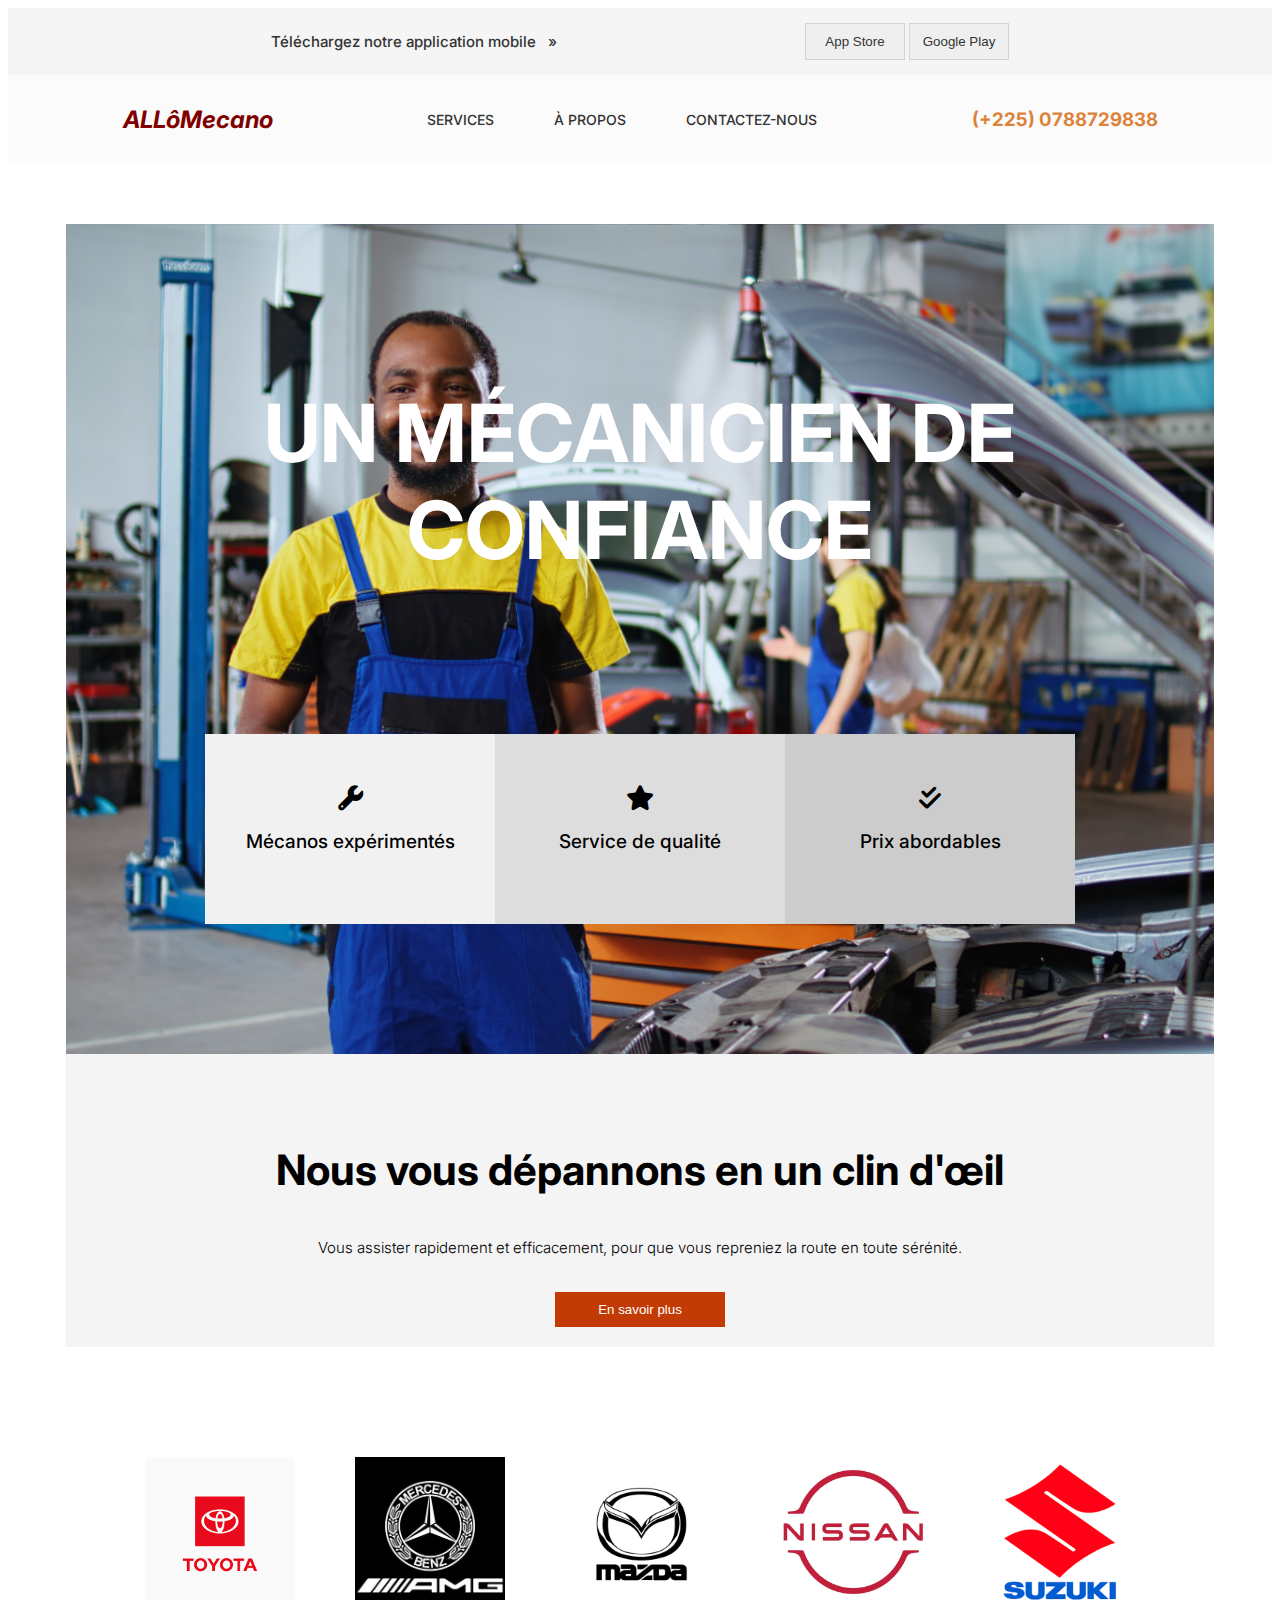
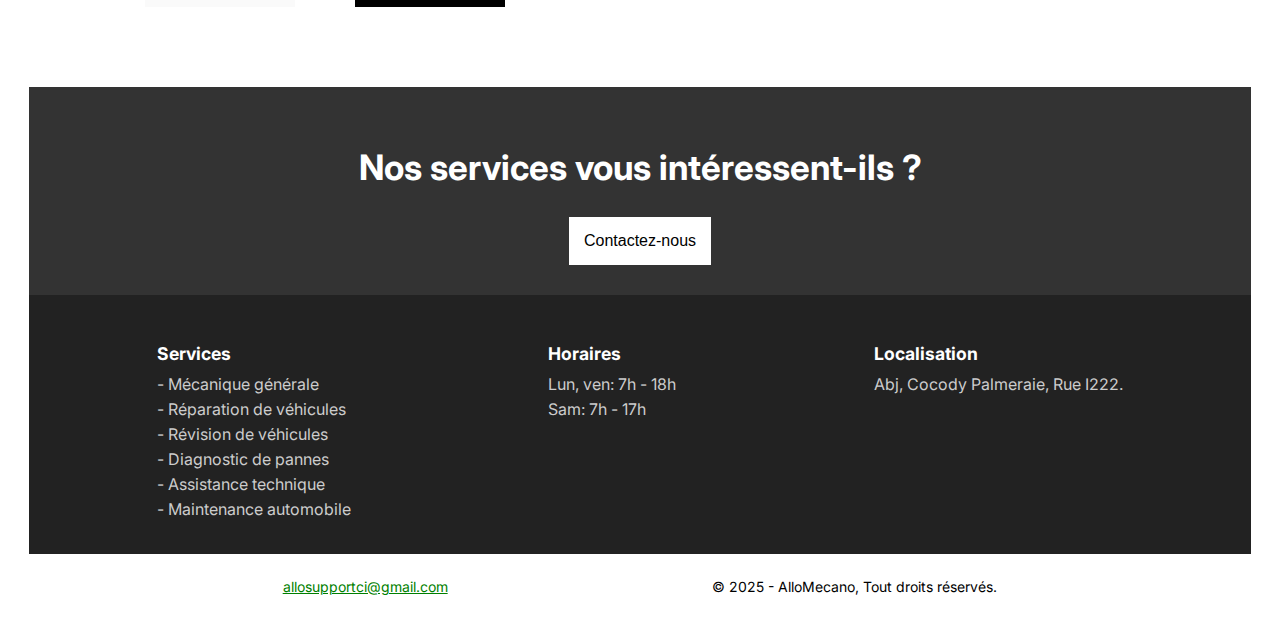
==== index.html @ 57d52d60 "AlloMecano" ====
<!-- index.html -->

<!DOCTYPE html>
<html lang="en">
<head>
    <meta charset="UTF-8">
    <meta name="viewport" content="width=device-width, initial-scale=1.0">
    <link rel="preconnect" href="https://fonts.googleapis.com">
    <link rel="preconnect" href="https://fonts.gstatic.com" crossorigin>
    <link href="https://fonts.googleapis.com/css2?family=Inter:ital,opsz,wght@0,14..32,100..900;1,14..32,100..900&display=swap" rel="stylesheet">
    <link rel="stylesheet" href="https://cdnjs.cloudflare.com/ajax/libs/font-awesome/6.7.2/css/all.min.css">
    <title>Accueil - Mecano</title>
    <link rel="stylesheet" href="AlloMecano/index.css">
    <!-- Manifest json -->
</head>
<body>
    <!-- pats -->
    <div class="download">
        <span class="downloadtext"> Téléchargez notre application mobile &nbsp; &raquo; </span>
        <div class="downloading">
            <button onclick="" class="downloadbtn"> App Store </button>
            <button onclick="" class="downloadbtn"> Google Play </button>
        </div>
    </div>
    <!-- nav -->
    <nav class="nav">
        <div class="logtext">
            <h2 style="cursor: pointer; color: maroon; font-style: italic ;" class="textl" onclick="window.location.href='index.html'">
                ALLôMecano
            </h2>
        </div>
        <div class="links">
            <a href="AlloMecano/services.html" class="link"> Services </a>
            <a href="AlloMecano/about.html" class="link"> à propos </a>
            <a href="AlloMecano/contact.html" class="link"> Contactez-nous </a>
        </div>
        <h3 class="numcall" style="color: #db833a;">(+225) 0788729838 </h3>
    </nav>
    <br>
    <br>
    <br>
    <!-- body -->
    <div class="body">
        <h2 class="title"> Un mécanicien de confiance </h2>
        <BR>
            <BR>
        <section class="services">
            <div class="servbox" id="box1">
                <i class="fas fa-wrench" id="iw"></i>
                <p>Mécanos expérimentés</p>
            </div>
            <div class="servbox" id="box2">
                <i class="fas fa-star" id="istar"></i>
                <p>Service de qualité</p>
            </div>
            <div class="servbox" id="box3">
                <i class="fas fa-check-double" id="ichec"></i>
                <p>Prix abordables</p>
            </div>
        </section>
    </div>

    <section class="dep">
        <h1 class="depanner"> Nous vous dépannons en un clin d'œil </h1>
        <!-- Un 'p' un texte correspondant a h1 -->
        <p class="text"> Vous assister rapidement et efficacement, pour que vous repreniez la route en toute sérénité. </p>
        <br>    
        <button class="bts"> En savoir plus </button>
    </section>
    <br>
    <br>
    <br>
    <!-- Marques qui nous interessent -->

    <div class="marq">
        <img class="logcar" src="AlloMecano/images/toyo.png">
        <img class="logcar" src="AlloMecano/images/mercedes.jpg">
        <img class="logcar" src="AlloMecano/images/mazda.jpg">
        <img class="logcar" src="AlloMecano/images/nissan.jpg">
        <img class="logcar" src="AlloMecano/images/suzu.png">
    </div>

    <br>
    <br>
    <br>
    <br>
    <!-- Nos services vous intéressent-ils ? -->

    <section class="footer">
        <div class="contact">
            <h2 class="contactus"> Nos services vous intéressent-ils ? </h2>
            <button onclick="window.location.href='contact.html'" class="contactbtn"> Contactez-nous </button>
        </div>
        <div class="footers">
            <div class="flinks">
                <h3 class="flinki"> Services </h3>
                <a href="" class="flink">- Mécanique générale </a>
                <a href="" class="flink">- Réparation de véhicules </a>
                <a href="" class="flink">- Révision de véhicules </a>
                <a href="" class="flink">- Diagnostic de pannes </a>
                <a href="" class="flink">- Assistance technique </a>
                <a href="" class="flink">- Maintenance automobile </a>
            </div>
            <div class="flinks">
                <h3 class="flinki"> Horaires </h3>
                <span class="hour"> Lun, ven: 7h - 18h</span>
                <span class="hour"> Sam: 7h - 17h</span>
            </div>
            <div class="flinks">
                <h3 class="flinki"> Localisation </h3>
                <span class="loc"> Abj, Cocody Palmeraie, Rue I222. </span>
            </div>
        </div>
    </section>

    <div class="support">
        <a class="mail" href="mailto:allosupportci@gmail.com"> allosupportci@gmail.com </a>
        <p class="cp"> &copy; 2025 - AlloMecano, Tout droits réservés.</p>
    </div>

    <!-- servicework.js : script pour PWA capacitor -->
      

</body>
</html>
---- AlloMecano/index.css ----
html {
    scroll-behavior: smooth;
}

body {
    font-family: 'Inter', sans-serif;
}

.download {
    background-color: #f5f5f5;
    display: flex;
    padding: 15px;
    justify-content: space-evenly;
    align-items: center;
}

.downloadbtn {
    padding: 10px;
    width: 100px;
    border: 1px solid lightgray;
    color: #333;
    cursor: pointer;
}

.downloadtext {
    font-size: 15px;
    color: #333;
    font-weight: 500;
}

.nav {
    padding: 10px;
    display: flex;
    align-items: center;
    justify-content: space-evenly;
    gap: 50px;
    top: 0;
    z-index: 100;
    position: sticky;
    background-color: #fbfbfb;
}


.sub {
    font-size: 15px;
}

.links {
    gap: 60px;
    display: flex;
}

.link {
    text-decoration: none;
    font-weight: 500;
    font-size: 14px;
    color: #333;
    text-transform: uppercase;
}

.body {
    margin: auto;
    background: url(images/mecano.jpg);
    background-size: cover;
    background-position: center;
    padding: 100px;
    width: 75%;
    display: flex;
    align-items: center;
    justify-content: center;
    flex-direction: column;
}

.title {
    margin-top: 60px;
    font-size: 80px;
    text-transform: uppercase;
    color: #fff;
    text-align: center;
}

.services {
    margin-top: 20px;
    display: flex;
    justify-content: center;
    align-items: center;
    padding: 30px;
}

.servbox {
    background: #f1f1f1;
    padding: 20px;
    text-align: center;
    width: 250px;
    height: 150px;
    align-items: center;
    justify-content: center;
    display: flex;
    flex-direction: column;
}

.servbox p {
    font-weight: 500;
    font-size: 19px;
}
#box1 {
    background-color: #f1f1f1;
}

#box2 {
    background-color: #ddd;
}

#box3 {
    background-color: #ccc;
}

i {
    font-size: 25px;
}

/* dep */

.dep {
    margin: auto;
    width: 87.8%;
    display: flex;
    align-items: center;
    flex-direction: column;
    justify-content: center;
    background-color: #f3f3f3e7;
    padding: 20px;
}

.depanner {
    margin-top: 70px;
    line-height: normal;
    font-size: 42px;
}

.text {
    text-align: center;
    font-weight: 300;
    font-size: 15px;
    width: 80%;
}

.bts {
    padding: 10px;
    color: #fff;
    background-color: #c23a04;
    text-align: center;
    width: 170px;
    border: none;
    font-family: 'poppins', sans-serif;
}

.marq {
    margin-top: 50px;
    display: flex;
    justify-content: center;
    align-items: center;
    gap: 60px;
}

.logcar {
    width: 150px;
    height: 150px;
    object-fit: cover;
}

.footer {
    display: flex;
    justify-content: center;
    flex-direction: column;
    align-items: center;
}

.contact {
    margin: auto;
    width: 92%;
    justify-content: center;
    flex-direction: column;
    display: flex;
    align-items: center;
    background-color: #333;
    padding: 30px;
}

.contactus {
    font-size: 35px;
    color: #fff;
}

.contactbtn {
    border: none;
    font-size: 16px;
    padding: 15px;
    color: #000;
    background-color: #fff;
}

.footers {
    display: flex;
    justify-content: space-around;
    align-items: flex-start;
    background: #222;
    color: white;
    padding: 30px;
    width: 92%;
}

.flinks {
    display: flex;
    flex-direction: column;
}

.flinki {
    font-size: 1.1rem;
    margin-bottom: 10px;
}

.flink, .hour, .loc {
    color: #ccc;
    text-decoration: none;
    margin-bottom: 5px;
}

.support {
    padding: 10px;
    display: flex;
    align-items: center;
    justify-content: space-evenly;
}
.mail {
    color: green;
}

.mail, .cp {
    font-size: 14px;
}
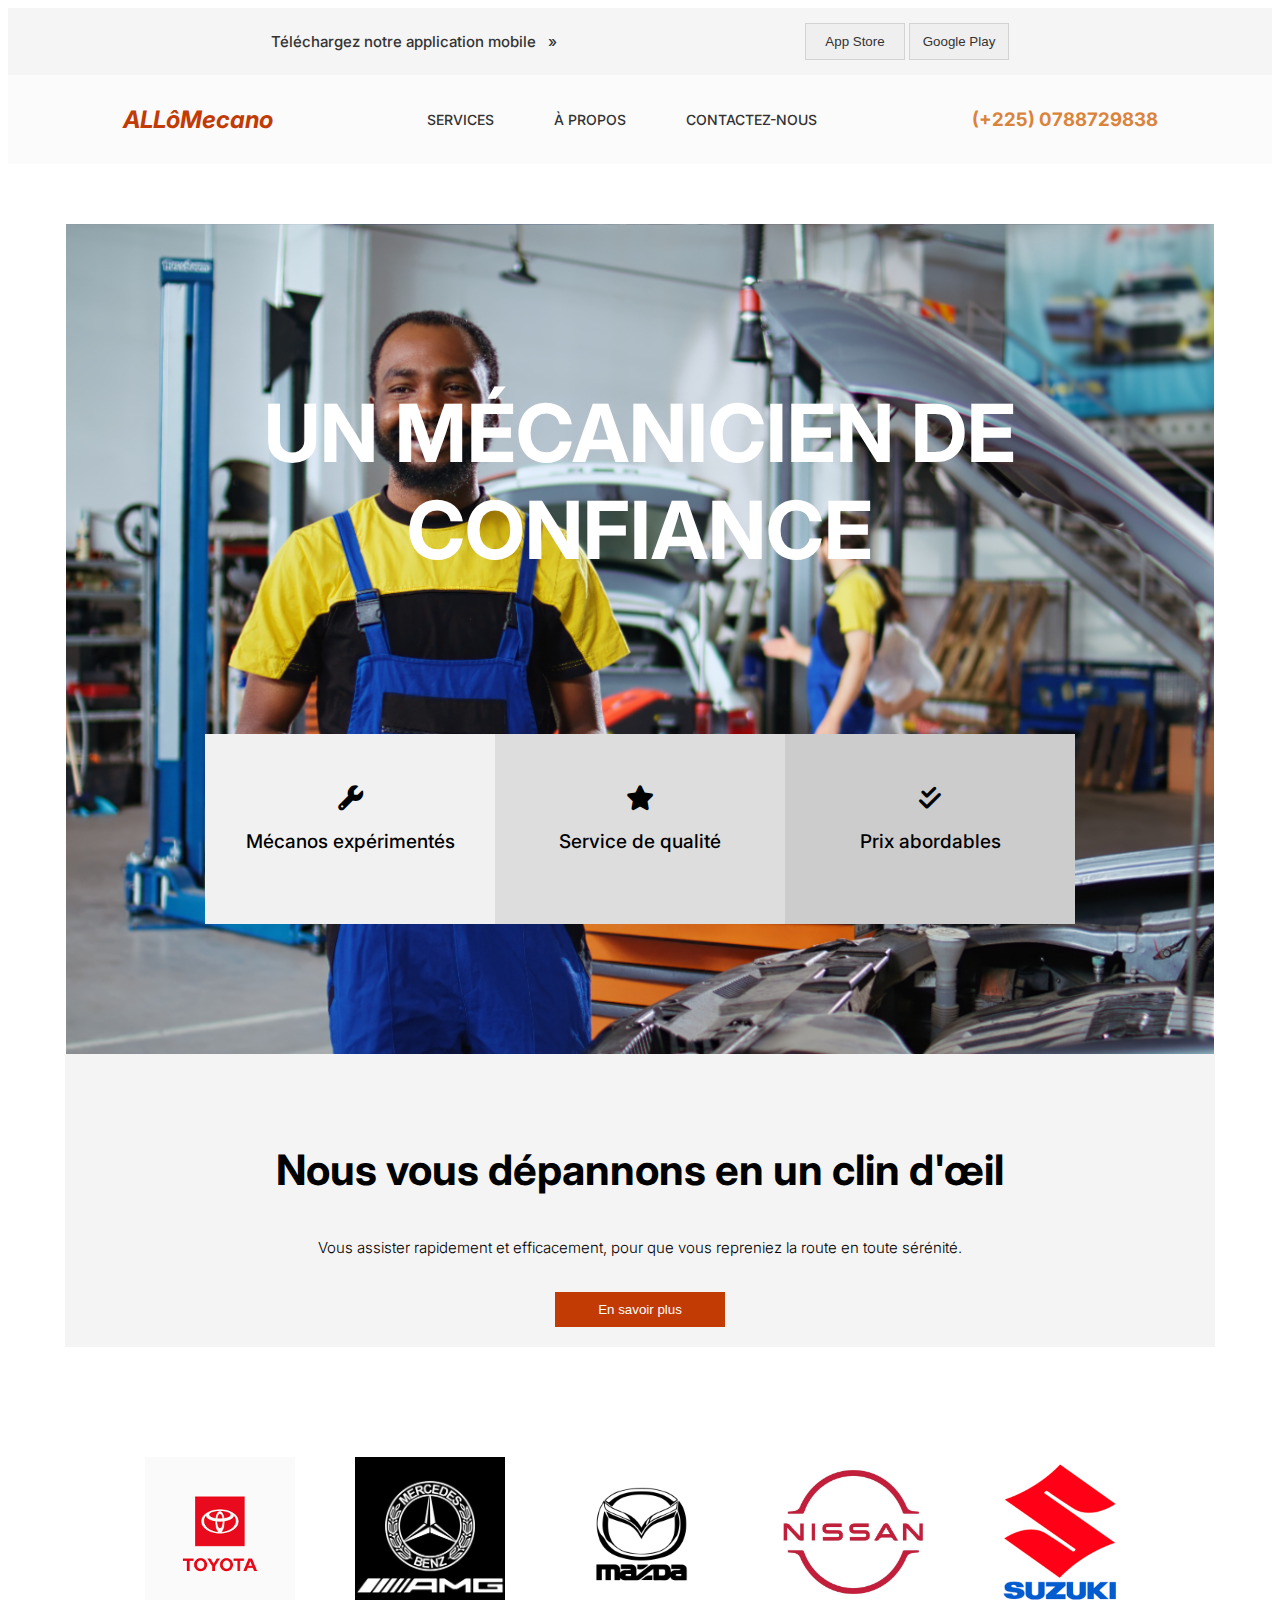
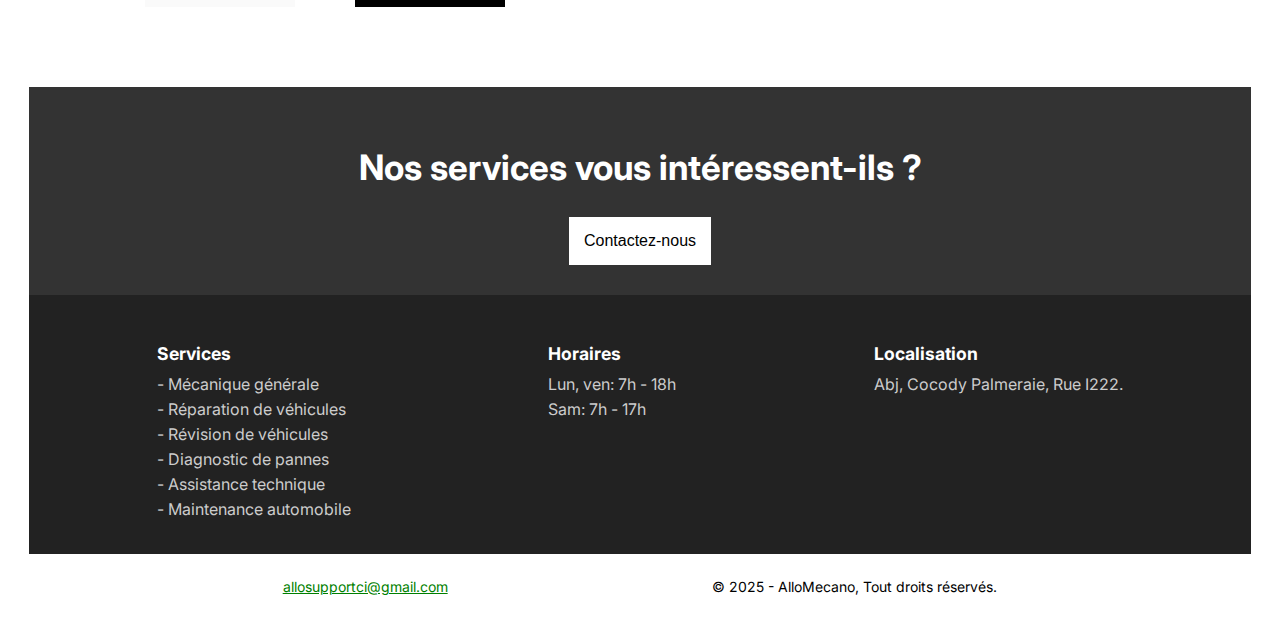
==== commit 3e294fc3: "renamefiles" ====
--- a/index.html
+++ b/index.html
@@ -25,12 +25,12 @@
     <!-- nav -->
     <nav class="nav">
         <div class="logtext">
-            <h2 style="cursor: pointer; color: maroon; font-style: italic ;" class="textl" onclick="window.location.href='index.html'">
+            <h2 style="cursor: pointer; color: #c23a04; font-style: italic ;" class="textl" onclick="window.location.href='index.html'">
                 ALLôMecano
             </h2>
         </div>
         <div class="links">
-            <a href="AlloMecano/services.html" class="link"> Services </a>
+            <a href="AlloMecano/services.html" target="_self" class="link"> Services </a>
             <a href="AlloMecano/about.html" class="link"> à propos </a>
             <a href="AlloMecano/contact.html" class="link"> Contactez-nous </a>
         </div>
@@ -89,7 +89,7 @@
     <section class="footer">
         <div class="contact">
             <h2 class="contactus"> Nos services vous intéressent-ils ? </h2>
-            <button onclick="window.location.href='contact.html'" class="contactbtn"> Contactez-nous </button>
+            <button onclick="window.location.href='AlloMecano/contact.html'" class="contactbtn"> Contactez-nous </button>
         </div>
         <div class="footers">
             <div class="flinks">
